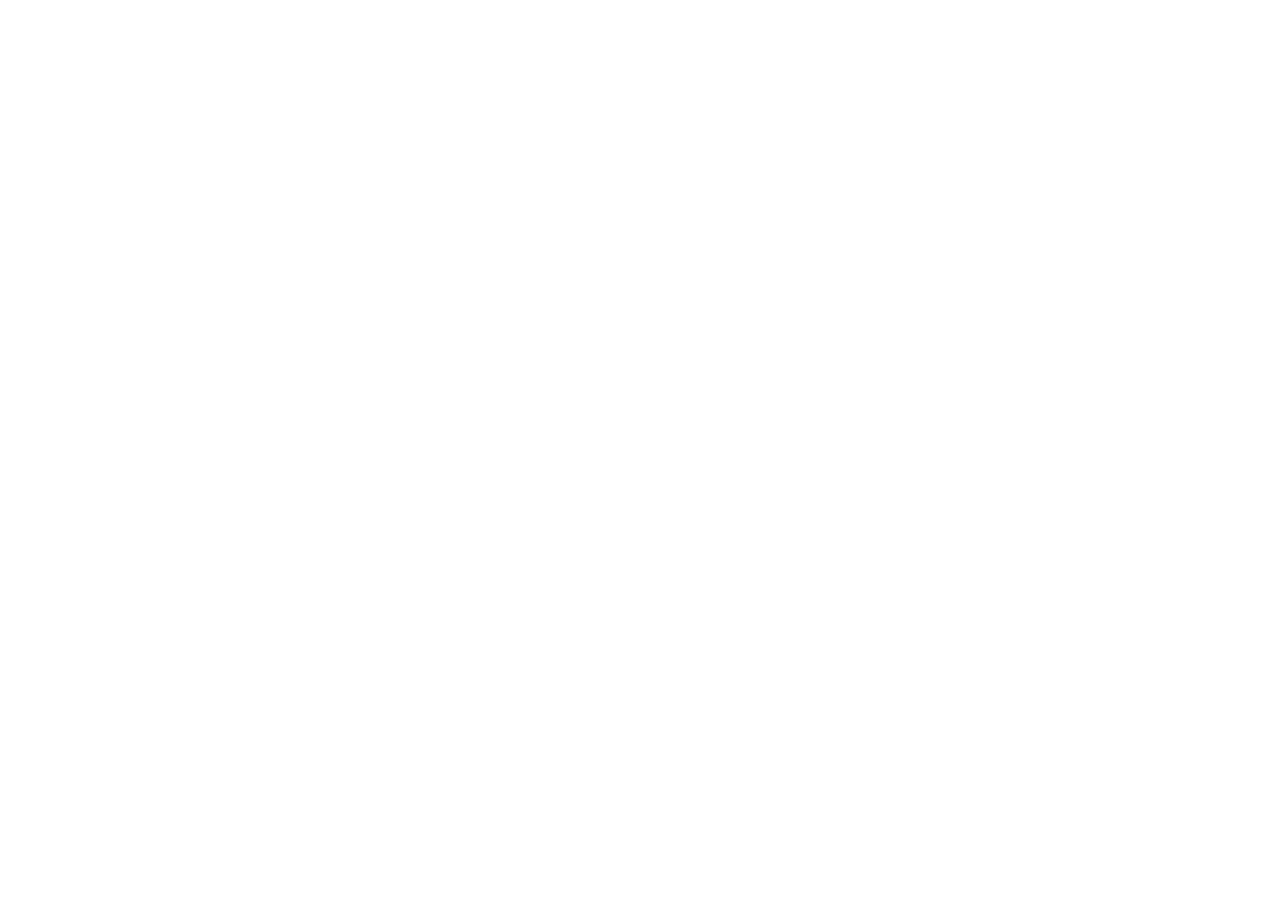
==== index.html @ 94661381 "Add required assets" ====
<!DOCTYPE html>
<html lang="en">
<head>
    <meta charset="UTF-8">
    <meta name="viewport" content="width=device-width, initial-scale=1.0">
    <title>QuikShelf</title>
</head>
<body>    
</body>
</html>
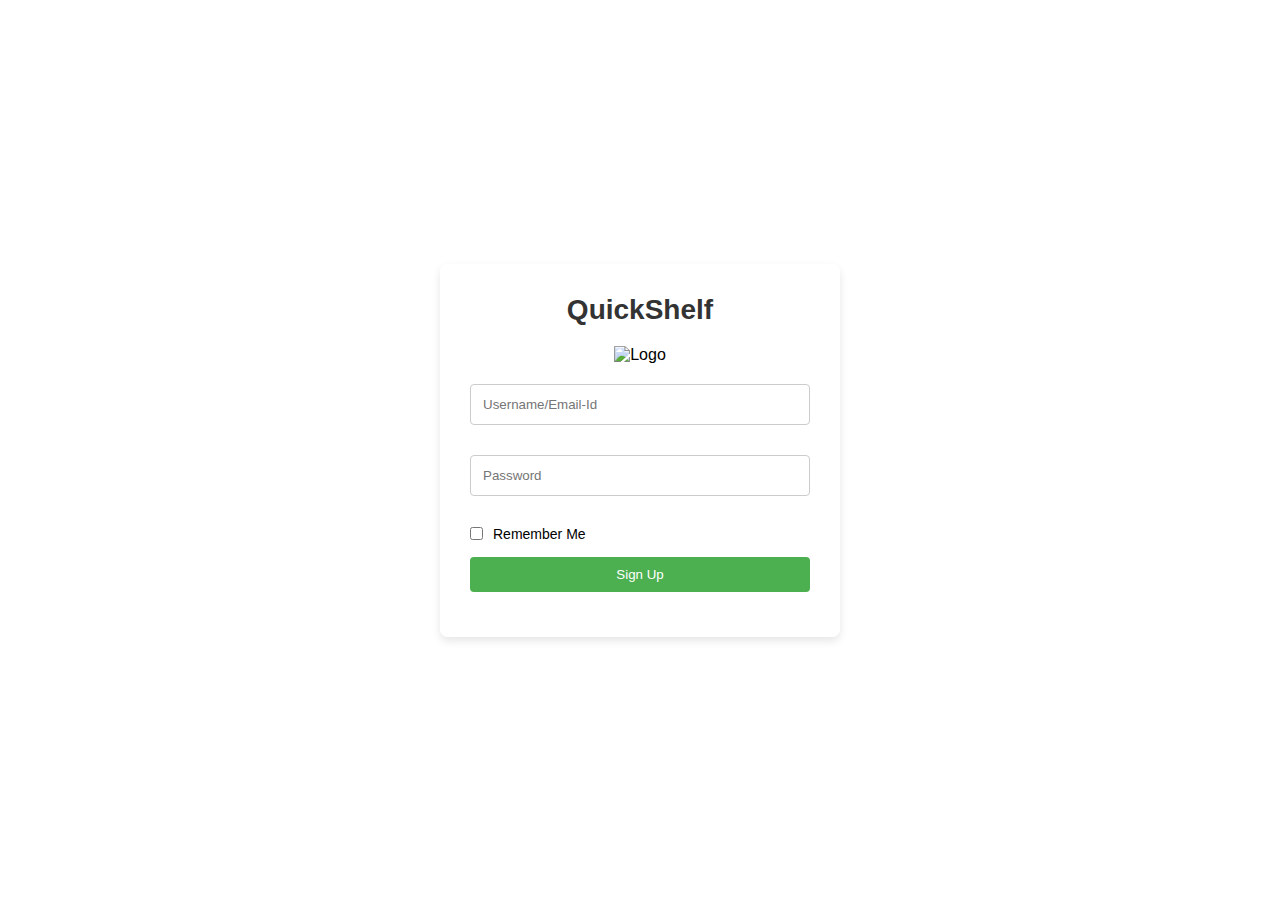
==== commit 8a849f03: "add login page" ====
--- a/index.html
+++ b/index.html
@@ -3,8 +3,38 @@
 <head>
     <meta charset="UTF-8">
     <meta name="viewport" content="width=device-width, initial-scale=1.0">
-    <title>QuikShelf</title>
+    <title>Gyan Verse</title>
+    <link rel="stylesheet" href="style.css">
 </head>
-<body>    
+<body>
+    <div class="background">
+        <div class="container">
+            <div class="sign-up">
+                <h1 class="title">QuickShelf</h1>
+                <img class="img1" src="/images/logo.png" width="70px" alt="Logo">
+                <form class="details">
+                    <div class="containers">
+                        <div class="container1">
+                            <input type="text" placeholder="Username/Email-Id" class="name">
+                        </div>
+                        <div class="container2">
+                            <input type="password" placeholder="Password" class="password">
+                        </div>
+                        <div class="container3">
+                            <label class="checkbox-label">
+                                <input type="checkbox" class="remember-me">
+                                Remember Me
+                            </label>
+                            
+                        </div>
+
+                        <div class="container4">
+                            <button type="submit" class="submit-button">Sign Up</button>
+                        </div>
+                    </div>
+                </form>
+            </div>
+        </div>
+    </div>
 </body>
-</html>+</html>
--- a/style.css
+++ b/style.css
@@ -0,0 +1,102 @@
+* {
+    margin: 0;
+    padding: 0;
+    box-sizing: border-box;
+}
+.title{
+    font-family: 'Lucida Sans', 'Lucida Sans Regular', 'Lucida Grande', 'Lucida Sans Unicode', Geneva, Verdana, sans-serif;
+}
+body, html {
+    height: 100%;
+    font-family: Arial, sans-serif;
+}
+
+.background {
+    background: url('images/background\ img.png') no-repeat center center fixed;
+    background-size: cover;
+    height: 100vh;
+    display: flex;
+    justify-content: center;
+    align-items: center;
+}
+
+.container {
+    background-color: rgba(255, 255, 255, 0.9);
+    padding: 30px;
+    border-radius: 8px;
+    box-shadow: 0 4px 8px rgba(0, 0, 0, 0.1);
+    text-align: center;
+    width: 400px; 
+}
+
+.title {
+    margin-bottom: 20px;
+    font-size: 28px;
+    font-weight: bold;
+    color: #333;
+}
+
+.img1 {
+    margin-bottom: 20px;
+}
+
+.details {
+    display: flex;
+    flex-direction: column;
+    align-items: center;
+}
+
+.containers {
+    display: flex;
+    flex-direction: column;
+    width: 100%;
+}
+
+.container1, .container2, .container3, .container4 {
+    margin-bottom: 15px;
+    width: 100%;
+}
+
+.name, .password {
+    width: 100%;
+    padding: 12px;
+    border: 1px solid #ccc;
+    border-radius: 4px;
+    margin-bottom: 15px;
+}
+
+.name:focus, .password:focus {
+    border-color: #4CAF50;
+    outline: none;
+}
+
+.checkbox-label {
+    display: flex;
+    align-items: center;
+    justify-content: flex-start;
+    font-size: 14px;
+}
+
+.remember-me {
+    margin-right: 10px;
+}
+
+.submit-button {
+    padding: 10px 20px;
+    border: none;
+    background-color: #4CAF50;
+    color: white;
+    border-radius: 4px;
+    cursor: pointer;
+    width: 100%;
+}
+
+.submit-button:hover {
+    background-color: #45a049;
+}
+
+@media (max-width: 600px) {
+    .container {
+        width: 90%;
+    }
+}
